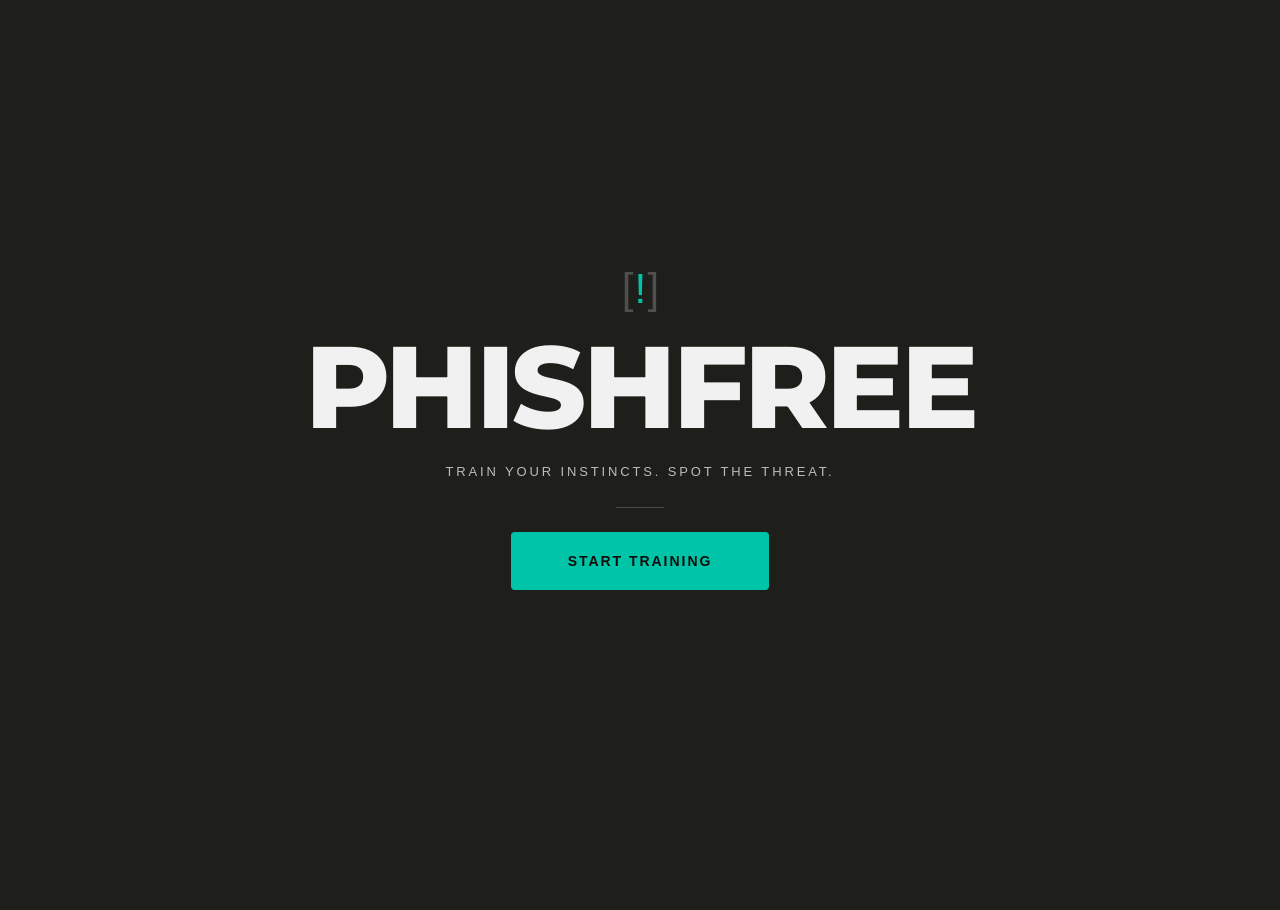
==== game.html @ cefb4c06 "add splash page and fix feedback panel colours" ====
<!DOCTYPE html>
<html lang="en">
<head>
  <meta charset="UTF-8">
  <meta name="viewport" content="width=device-width, initial-scale=1.0">
  <title>PhishFree — Can You Spot the Threat?</title>
  <meta name="description" content="Train your instincts to identify phishing emails. Interactive cybersecurity awareness game.">
  <link rel="preconnect" href="https://fonts.googleapis.com">
  <link rel="preconnect" href="https://fonts.gstatic.com" crossorigin>
  <link href="https://fonts.googleapis.com/css2?family=Inter:wght@400;500;600&family=Montserrat:wght@300;400;500;600;700;800;900&display=swap" rel="stylesheet">
  <link rel="stylesheet" href="style.css">
</head>
<body>
  <div id="app">

    <!--  LANDING SCREEN  -->
    <section id="screen-landing" class="screen active" aria-label="Landing">
      <div class="screen-inner">
        <div class="brand">
          <div class="brand-mark" aria-hidden="true">
            <span class="brand-bracket">[</span>
            <span class="brand-symbol">!</span>
            <span class="brand-bracket">]</span>
          </div>
          <h1 class="brand-name">PhishFree</h1>
          <p class="brand-tagline">Train your instincts. Spot the threat.</p>
        </div>
        <button id="btn-start" class="btn btn-primary btn-lg">
          Start Training
        </button>
        <p id="landing-high-score" class="high-score-display" aria-live="polite"></p>
      </div>
    </section>

    <!--  DIFFICULTY SCREEN  -->
    <section id="screen-difficulty" class="screen" aria-label="Select difficulty" hidden>
      <div class="screen-inner">
        <div class="screen-header">
          <h2 class="screen-title">Select Difficulty</h2>
          <p class="screen-subtitle">Choose your training intensity</p>
        </div>
        <div class="difficulty-grid" role="radiogroup" aria-label="Difficulty selection">
          <button class="difficulty-card" data-difficulty="easy" aria-label="Easy — 10 points per email">
            <span class="diff-label diff-easy">Easy</span>
            <span class="diff-pts">10 pts / email</span>
            <span class="diff-desc">Obvious red flags. Build your foundations.</span>
            <span class="diff-max">Max score: 100</span>
          </button>
          <button class="difficulty-card" data-difficulty="medium" aria-label="Medium — 25 points per email">
            <span class="diff-label diff-medium">Medium</span>
            <span class="diff-pts">25 pts / email</span>
            <span class="diff-desc">Subtle cues. Test your real awareness.</span>
            <span class="diff-max">Max score: 250</span>
          </button>
          <button class="difficulty-card" data-difficulty="hard" aria-label="Hard — 50 points per email">
            <span class="diff-label diff-hard">Hard</span>
            <span class="diff-pts">50 pts / email</span>
            <span class="diff-desc">Near-perfect forgeries. Expert level.</span>
            <span class="diff-max">Max score: 500</span>
          </button>
        </div>
        <button id="btn-back-landing" class="btn btn-ghost">← Back</button>
      </div>
    </section>

    <!--  GAME SCREEN  -->
    <section id="screen-game" class="screen" aria-label="Email classification" hidden>
      <div class="screen-inner screen-inner--game">

        <header class="game-header">
          <div class="game-meta">
            <span id="game-progress-label" class="meta-label" aria-live="polite">Email 1 of 10</span>
            <span id="game-score-label" class="meta-label meta-score">Score: 0</span>
          </div>
          <div class="progress-track" role="progressbar" aria-valuemin="0" aria-valuemax="100" aria-valuenow="10">
            <div id="progress-bar" class="progress-fill"></div>
          </div>
        </header>

        <div class="game-wordmark" aria-hidden="true">Phish<span>Free</span></div>

        <article id="email-card" class="email-card" aria-label="Email to classify">
          <div class="email-header">
            <div class="email-field">
              <span class="email-field-label">From</span>
              <span id="email-from" class="email-field-value"></span>
            </div>
            <div class="email-field">
              <span class="email-field-label">Subject</span>
              <span id="email-subject" class="email-field-value email-subject"></span>
            </div>
          </div>
          <div class="email-divider" aria-hidden="true"></div>
          <div id="email-body" class="email-body"></div>
        </article>

        <div class="classify-actions">
          <button id="btn-phishing" class="btn btn-classify btn-phishing" aria-label="Mark this email as phishing">
            <svg class="btn-icon" width="16" height="16" viewBox="0 0 16 16" fill="none" aria-hidden="true">
              <path d="M8 1L14.5 13H1.5L8 1Z" stroke="currentColor" stroke-width="1.5" stroke-linejoin="round"/>
              <path d="M8 6V9" stroke="currentColor" stroke-width="1.5" stroke-linecap="round"/>
              <circle cx="8" cy="11.5" r="0.75" fill="currentColor"/>
            </svg>
            Mark as Phishing
          </button>
          <button id="btn-safe" class="btn btn-classify btn-safe" aria-label="Mark this email as safe">
            <svg class="btn-icon" width="16" height="16" viewBox="0 0 16 16" fill="none" aria-hidden="true">
              <path d="M3 8L6.5 11.5L13 5" stroke="currentColor" stroke-width="1.5" stroke-linecap="round" stroke-linejoin="round"/>
            </svg>
            Mark as Safe
          </button>
        </div>

      </div>
    </section>

    <!--  FEEDBACK SCREEN  -->
    <section id="screen-feedback" class="screen" aria-label="Classification feedback" hidden>
      <div class="screen-inner">

        <div id="feedback-panel" class="feedback-panel" role="status" aria-live="assertive">
          <div class="feedback-verdict">
            <span id="feedback-icon" class="feedback-icon" aria-hidden="true"></span>
            <div class="feedback-verdict-text">
              <span id="feedback-text" class="feedback-result"></span>
              <span id="feedback-score-delta" class="feedback-delta"></span>
            </div>
          </div>
          <div class="feedback-divider" aria-hidden="true"></div>
          <div class="feedback-body">
            <p class="feedback-section-label">What to look for</p>
            <p id="feedback-explanation" class="feedback-explanation"></p>
          </div>
        </div>

        <button id="btn-continue" class="btn btn-primary">Continue →</button>

      </div>
    </section>

    <!--  END SCREEN  -->
    <section id="screen-end" class="screen" aria-label="Round complete" hidden>
      <div class="screen-inner">

        <h2 id="end-title" class="screen-title end-title"></h2>

        <div class="end-stats">
          <div class="end-stat">
            <span class="end-stat-label">Your Score</span>
            <span id="end-score" class="end-stat-value"></span>
          </div>
          <div class="end-stat">
            <span class="end-stat-label">Best Score</span>
            <span id="end-high-score" class="end-stat-value end-stat-best"></span>
          </div>
          <div class="end-stat">
            <span class="end-stat-label">Accuracy</span>
            <span id="end-accuracy" class="end-stat-value"></span>
          </div>
        </div>

        <div id="end-new-record" class="new-record" hidden aria-live="polite">
          New Record
        </div>

        <div class="end-actions">
          <button id="btn-play-again" class="btn btn-primary btn-lg">Play Again</button>
          <button id="btn-change-difficulty" class="btn btn-ghost">Change Difficulty</button>
        </div>

      </div>
    </section>

  </div><!-- /#app -->

  <script src="data.js"></script>
  <script src="game.js"></script>
  <script src="ui.js"></script>
</body>
</html>
---- style.css ----
/*  PhishFree — style.css
   Aesthetic  : Braun Industrial · Severance · Dieter Rams
   Display    : Montserrat (headings + display numbers)
   UI Chrome  : Forma DJR (labels, buttons, small text)
   Email Body : Inter (legibility at small sizes)
   Theme      : Dark grey machine shell · Cream document card
  */


/*  FONTS  */

/* Forma DJR — variable font covers all weights 100–900 */
@font-face {
  font-family: 'FormaDJR';
  src: url('fonts/FormaDJRVariable-VF-Testing.ttf') format('truetype');
  font-weight: 100 900;
  font-style: normal;
  font-display: swap;
}

/* Individual weight fallbacks */
@font-face {
  font-family: 'FormaDJR';
  src: url('fonts/FormaDJRBanner-ExtraLight-Testing.ttf') format('truetype');
  font-weight: 200;
  font-style: normal;
  font-display: swap;
}

@font-face {
  font-family: 'FormaDJR';
  src: url('fonts/FormaDJRBanner-Light-Testing.ttf') format('truetype');
  font-weight: 300;
  font-style: normal;
  font-display: swap;
}

@font-face {
  font-family: 'FormaDJR';
  src: url('fonts/FormaDJRBanner-Regular-Testing.ttf') format('truetype');
  font-weight: 400;
  font-style: normal;
  font-display: swap;
}

@font-face {
  font-family: 'FormaDJR';
  src: url('fonts/FormaDJRBanner-Medium-Testing.ttf') format('truetype');
  font-weight: 500;
  font-style: normal;
  font-display: swap;
}

@font-face {
  font-family: 'FormaDJR';
  src: url('fonts/FormaDJRBanner-Bold-Testing.ttf') format('truetype');
  font-weight: 700;
  font-style: normal;
  font-display: swap;
}

@font-face {
  font-family: 'FormaDJR';
  src: url('fonts/FormaDJRBanner-Black-Testing.ttf') format('truetype');
  font-weight: 900;
  font-style: normal;
  font-display: swap;
}

/* Montserrat — display headings and bold numbering */
/* Inter — email body only, prioritises legibility at small sizes */
@import url('https://fonts.googleapis.com/css2?family=Inter:wght@400;500;600&family=Montserrat:wght@300;400;500;600;700;800;900&display=swap');


/*  TOKENS  */

:root {
  /* Shell — the machine body */
  --shell-bg:        #1e1e1b;
  --shell-surface:   #272723;
  --shell-raised:    #2e2e29;
  --shell-border:    rgba(255, 255, 255, 0.06);
  --shell-border-md: rgba(255, 255, 255, 0.10);

  /* Card — the cream document */
  --card-bg:         #edeade;
  --card-header:     #e3dfd2;
  --card-divider:    #cdc9bb;
  --card-text:       #1a1814;
  --card-muted:      #6b6455;
  --card-faint:      #9b9488;
  --card-border:     #c2bead;

  /* VFD teal — single accent, used sparingly */
  --teal:            #00c4a7;
  --teal-dim:        rgba(0, 196, 167, 0.10);
  --teal-border:     rgba(0, 196, 167, 0.30);
  --teal-glow:       rgba(0, 196, 167, 0.15);

  /* Braun orange — danger / phishing only */
  --orange:          #e8430a;
  --orange-dim:      rgba(232, 67, 10, 0.10);
  --orange-border:   rgba(232, 67, 10, 0.30);

  /* Feedback states */
  --correct:         #00c4a7;
  --incorrect:       #e8430a;

  /* Difficulty indicators */
  --diff-easy:       #00c4a7;
  --diff-medium:     #c8a84b;
  --diff-hard:       #e8430a;

  /* Typography — three-tier system */
  --font-display: 'Montserrat', 'Helvetica Neue', sans-serif;
  --font-ui:      'FormaDJR', 'Helvetica Neue', Helvetica, sans-serif;
  --font-body:    'Inter', -apple-system, BlinkMacSystemFont, sans-serif;
}


/*  RESET  */

*, *::before, *::after { box-sizing: border-box; margin: 0; padding: 0; }

html { font-size: 16px; color-scheme: dark; -webkit-text-size-adjust: 100%; }

body {
  font-family: var(--font-ui);
  background: var(--shell-bg);
  color: rgba(255, 255, 255, 0.75);
  min-height: 100dvh;
  overflow-x: hidden;
  -webkit-font-smoothing: antialiased;
  -moz-osx-font-smoothing: grayscale;
}

button {
  border: none;
  background: none;
  font: inherit;
  color: inherit;
  cursor: pointer;
  -webkit-tap-highlight-color: transparent;
}


/*  SCREEN SYSTEM  */

#app { position: relative; min-height: 100dvh; }

.screen {
  position: absolute;
  inset: 0;
  min-height: 100dvh;
  display: flex;
  align-items: center;
  justify-content: center;
  padding: 24px 20px;
  opacity: 0;
  transform: translateY(10px);
  pointer-events: none;
  transition: opacity 240ms ease-out, transform 240ms ease-out;
}

.screen[hidden] { display: flex; } /* keep in DOM for transitions */
.screen.active  { opacity: 1; transform: translateY(0); pointer-events: all; position: relative; }
.screen.exit    { opacity: 0; transform: translateY(-10px); transition: opacity 180ms ease-in, transform 180ms ease-in; pointer-events: none; }

.screen-inner       { width: 100%; max-width: 520px; display: flex; flex-direction: column; align-items: center; gap: 24px; }
.screen-inner--game { max-width: 780px; gap: 20px; }

/* Montserrat for screen headings */
.screen-title    { font-family: var(--font-display); font-size: clamp(22px, 4vw, 30px); font-weight: 700; color: rgba(255,255,255,0.90); letter-spacing: -0.02em; line-height: 1.1; }
.screen-subtitle { font-family: var(--font-ui); font-size: 11px; font-weight: 300; color: rgba(255,255,255,0.25); letter-spacing: 0.14em; text-transform: uppercase; }


/*  BUTTONS  */

.btn {
  font-family: var(--font-ui);
  font-size: 12px;
  font-weight: 500;
  letter-spacing: 0.10em;
  text-transform: uppercase;
  border-radius: 4px;
  padding: 13px 28px;
  min-height: 46px;
  display: inline-flex;
  align-items: center;
  justify-content: center;
  gap: 8px;
  transition: background 160ms ease-out, border-color 160ms, opacity 160ms, transform 100ms;
  cursor: pointer;
  user-select: none;
}

.btn:focus-visible         { outline: 1px solid var(--teal); outline-offset: 3px; }
.btn:disabled              { opacity: 0.3; cursor: not-allowed; transform: none !important; }
.btn:active:not(:disabled) { transform: scale(0.975); }

/* Large variant — landing CTA */
.btn-lg { font-size: 14px; padding: 18px 56px; min-height: 58px; letter-spacing: 0.14em; }

/* Primary — teal fill */
.btn-primary                      { background: var(--teal); color: #0e0e0c; font-weight: 600; border: 1px solid transparent; }
.btn-primary:hover:not(:disabled) { background: #00d4b5; box-shadow: 0 0 20px var(--teal-glow); }

/* Ghost — outline only */
.btn-ghost                      { background: transparent; color: rgba(255,255,255,0.32); border: 1px solid rgba(255,255,255,0.06); }
.btn-ghost:hover:not(:disabled) { border-color: rgba(255,255,255,0.12); color: rgba(255,255,255,0.55); }


/*  LANDING SCREEN  */

/* Brand block — centred, stacked vertically */
.brand { display: flex; flex-direction: column; align-items: center; gap: 24px; text-align: center; }
.brand::after { content: ''; display: block; width: 48px; height: 1px; background: rgba(255,255,255,0.20); margin-top: 4px; }

/* [!] glyph above the wordmark */
.brand-mark {
  display: flex;
  align-items: center;
  gap: 2px;
  font-family: var(--font-ui);
  font-size: 42px;
  font-weight: 400;
  letter-spacing: -0.02em;
  line-height: 1;
}

.brand-bracket { color: rgba(255,255,255,0.22); }
.brand-symbol  { color: var(--teal); }

/* Montserrat for the main wordmark */
.brand-name {
  font-family: var(--font-display);
  font-size: clamp(72px, 14vw, 116px);
  font-weight: 800;
  color: rgba(255,255,255,0.94);
  letter-spacing: -0.03em;
  line-height: 0.92;
  text-transform: uppercase;
}

.brand-tagline {
  font-family: var(--font-ui);
  font-size: 13px;
  font-weight: 400;
  color: rgba(255,255,255,0.70);
  letter-spacing: 0.22em;
  text-transform: uppercase;
}

.high-score-display {
  font-family: var(--font-ui);
  font-size: 13px;
  font-weight: 400;
  color: rgba(255,255,255,0.62);
  letter-spacing: 0.10em;
  min-height: 18px;
}


/*  DIFFICULTY SCREEN  */

.screen-header   { display: flex; flex-direction: column; align-items: center; gap: 8px; text-align: center; }
.difficulty-grid { display: grid; grid-template-columns: 1fr; gap: 8px; width: 100%; }

/* Each card acts like a selector switch on a Braun device */
.difficulty-card {
  background: var(--shell-surface);
  border: 1px solid var(--shell-border);
  border-left: 3px solid transparent; /* coloured on hover / selected */
  border-radius: 4px;
  padding: 20px 24px;
  display: flex;
  flex-direction: column;
  align-items: flex-start;
  gap: 8px;
  cursor: pointer;
  text-align: left;
  transition: border-color 160ms, background 160ms, transform 100ms;
}

.difficulty-card:hover         { background: var(--shell-raised); border-color: rgba(255,255,255,0.10); }
.difficulty-card:active        { transform: scale(0.99); }
.difficulty-card:focus-visible { outline: 1px solid var(--teal); outline-offset: 2px; }

/* Coloured left border on hover and when selected */
.difficulty-card[data-difficulty="easy"]:hover,
.difficulty-card[data-difficulty="easy"].selected   { border-left-color: var(--diff-easy); }
.difficulty-card[data-difficulty="medium"]:hover,
.difficulty-card[data-difficulty="medium"].selected { border-left-color: var(--diff-medium); }
.difficulty-card[data-difficulty="hard"]:hover,
.difficulty-card[data-difficulty="hard"].selected   { border-left-color: var(--diff-hard); }

/* Montserrat for difficulty level names */
.diff-label  { font-family: var(--font-display); font-size: 18px; font-weight: 700; letter-spacing: -0.01em; line-height: 1; text-transform: uppercase; }
.diff-easy   { color: var(--diff-easy); }
.diff-medium { color: var(--diff-medium); }
.diff-hard   { color: var(--diff-hard); }
.diff-pts    { font-family: var(--font-ui); font-size: 10px; font-weight: 300; color: rgba(255,255,255,0.28); letter-spacing: 0.10em; text-transform: uppercase; }
.diff-desc   { font-family: var(--font-body); font-size: 13px; color: rgba(255,255,255,0.38); line-height: 1.5; }
.diff-max    { font-family: var(--font-ui); font-size: 9px; font-weight: 300; color: rgba(255,255,255,0.16); letter-spacing: 0.12em; text-transform: uppercase; }


/*  GAME SCREEN  */

/* Header row — progress label, score, and progress bar */
.game-header { width: 100%; display: flex; flex-direction: column; gap: 8px; }
.game-meta   { display: flex; justify-content: space-between; align-items: center; }
.meta-label  { font-family: var(--font-ui); font-size: 13px; font-weight: 400; color: rgba(255,255,255,0.26); letter-spacing: 0.12em; text-transform: uppercase; }
.meta-score  { color: var(--teal); }

/* Progress bar — thin and precise like a Braun meter */
.progress-track { width: 100%; height: 2px; background: var(--shell-raised); border-radius: 1px; overflow: hidden; }
.progress-fill  { height: 100%; background: var(--teal); width: 10%; transition: width 280ms cubic-bezier(0.4,0,0.2,1); }

/* Small wordmark above the email card */
.game-wordmark {
  font-family: var(--font-display);
  font-size: 11px;
  font-weight: 800;
  letter-spacing: 0.20em;
  text-transform: uppercase;
  color: rgba(255, 255, 255, 0.16);
  width: 100%;
  text-align: left;
  user-select: none;
  margin-bottom: -8px;
}

.game-wordmark span { color: var(--teal); }


/*  EMAIL CARD  */

/* Cream document sitting inside the dark machine shell */
.email-card {
  width: 100%;
  background: var(--card-bg);
  border: 1px solid var(--card-border);
  border-radius: 4px;
  overflow: hidden;
  /* Layered shadow — lifts the document off the dark surface */
  box-shadow:
    0 0 0 1px rgba(0,0,0,0.10),
    0 2px 4px rgba(0,0,0,0.40),
    0 8px 20px rgba(0,0,0,0.50),
    0 24px 48px rgba(0,0,0,0.30);
  transition: box-shadow 240ms ease-out;
}

/* Header zone — gradient from slightly darker to card-header */
.email-header {
  padding: 24px 32px 20px;
  background: linear-gradient(180deg, #d9d4c4 0%, var(--card-header) 55%);
  display: flex;
  flex-direction: column;
  gap: 14px;
  border-bottom: 1px solid var(--card-divider);
  position: relative;
}

/* Subtle "unread" left indicator stripe */
.email-header::before {
  content: '';
  position: absolute;
  left: 0; top: 0; bottom: 0;
  width: 3px;
  background: var(--teal);
  opacity: 0.45;
}

.email-field       { display: grid; grid-template-columns: 52px 1fr; align-items: baseline; gap: 8px; }
.email-field-label { font-family: var(--font-ui); font-size: 9px; font-weight: 500; color: var(--card-faint); letter-spacing: 0.18em; text-transform: uppercase; padding-top: 1px; }
.email-field-value { font-family: var(--font-body); font-size: 13px; color: var(--card-muted); line-height: 1.4; word-break: break-all; letter-spacing: 0.01em; }

/* Subject is the document's title — Montserrat, prominent */
.email-subject {
  font-family: var(--font-display);
  font-size: 18px;
  font-weight: 700;
  color: var(--card-text);
  word-break: normal;
  line-height: 1.25;
  letter-spacing: -0.02em;
}

.email-divider { height: 1px; background: var(--card-divider); }

/* Body — Inter for readability, dark text on cream */
/* Subtle lined-paper texture via repeating gradient */
.email-body {
  padding: 28px 32px;
  font-family: var(--font-body);
  font-size: 15px;
  color: var(--card-text);
  line-height: 1.85;
  white-space: pre-wrap;
  word-break: break-word;
  min-height: 240px;
  max-height: 420px;
  overflow-y: auto;
  background:
    repeating-linear-gradient(
      transparent 0px,
      transparent 29px,
      rgba(26, 24, 20, 0.04) 29px,
      rgba(26, 24, 20, 0.04) 30px
    ),
    var(--card-bg);
  background-size: 100% 30px;
}

.email-body::-webkit-scrollbar       { width: 3px; }
.email-body::-webkit-scrollbar-track { background: var(--card-header); }
.email-body::-webkit-scrollbar-thumb { background: var(--card-divider); border-radius: 2px; }


/*  CLASSIFY BUTTONS  */

.classify-actions { display: grid; grid-template-columns: 1fr 1fr; gap: 8px; width: 100%; }

/* Base — shared between phishing and safe */
.btn-classify {
  font-family: var(--font-ui);
  font-size: 11px;
  font-weight: 500;
  letter-spacing: 0.12em;
  text-transform: uppercase;
  border-radius: 4px;
  padding: 18px;
  min-height: 58px;
  display: flex;
  align-items: center;
  justify-content: center;
  gap: 8px;
  border: 1px solid transparent;
  transition: background 160ms, border-color 160ms, transform 100ms;
  cursor: pointer;
}

.btn-classify:focus-visible         { outline: 1px solid rgba(255,255,255,0.4); outline-offset: 2px; }
.btn-classify:disabled              { opacity: 0.28; cursor: not-allowed; transform: none !important; }
.btn-classify:active:not(:disabled) { transform: scale(0.975); }

/* Phishing — Braun orange, left border stripe as indicator */
.btn-phishing                      { background: var(--orange-dim); color: #f5a882; border-color: var(--orange-border); border-left: 3px solid var(--orange); }
.btn-phishing:hover:not(:disabled) { background: rgba(232,67,10,0.16); border-color: rgba(232,67,10,0.45); }

/* Safe — VFD teal, left border stripe as indicator */
.btn-safe                      { background: var(--teal-dim); color: #5de0ce; border-color: var(--teal-border); border-left: 3px solid var(--teal); }
.btn-safe:hover:not(:disabled) { background: rgba(0,196,167,0.16); border-color: rgba(0,196,167,0.45); }

.btn-icon { flex-shrink: 0; }


/*  FEEDBACK SCREEN  */

/* Printout aesthetic — top border coloured by result */
.feedback-panel {
  width: 100%;
  background: var(--card-bg);
  border: 1px solid var(--card-border);
  border-top: 4px solid var(--card-divider); /* overridden by correct/incorrect */
  border-radius: 4px;
  overflow: hidden;
  box-shadow:
    0 0 0 1px rgba(0,0,0,0.10),
    0 2px 4px rgba(0,0,0,0.40),
    0 8px 20px rgba(0,0,0,0.50);
  transition: border-top-color 240ms ease-out;
}

.feedback-panel.correct   { border-top-color: var(--correct); }
.feedback-panel.incorrect { border-top-color: var(--incorrect); }

/* Verdict row — icon, result text, score delta */
.feedback-verdict {
  display: flex;
  align-items: center;
  gap: 16px;
  padding: 20px 24px;
  background: var(--shell-surface);
  border-bottom: 1px solid var(--shell-border);
}

.feedback-icon {
  width: 38px;
  height: 38px;
  border-radius: 3px;
  display: flex;
  align-items: center;
  justify-content: center;
  font-family: var(--font-ui);
  font-size: 16px;
  font-weight: 500;
  flex-shrink: 0;
  border: 1px solid transparent;
}

.feedback-panel.correct   .feedback-icon { background: rgba(0,196,167,0.18); border-color: rgba(0,196,167,0.45); color: var(--correct); }
.feedback-panel.incorrect .feedback-icon { background: rgba(232,67,10,0.16); border-color: rgba(232,67,10,0.40); color: var(--incorrect); }

.feedback-verdict-text { display: flex; flex-direction: column; gap: 3px; }

/* Montserrat for feedback result label */
.feedback-result       { font-family: var(--font-display); font-size: 20px; font-weight: 700; letter-spacing: -0.01em; line-height: 1; text-transform: uppercase; }
.feedback-panel.correct   .feedback-result { color: var(--correct); }
.feedback-panel.incorrect .feedback-result { color: var(--incorrect); }
.feedback-delta { font-family: var(--font-ui); font-size: 10px; font-weight: 300; color: rgba(255,255,255,0.40); letter-spacing: 0.06em; }

/* Explanation zone — Inter body text on cream */
.feedback-body          { padding: 20px 24px 24px; background: var(--card-bg); }
.feedback-section-label { font-family: var(--font-ui); font-size: 9px; font-weight: 400; color: var(--card-faint); letter-spacing: 0.18em; text-transform: uppercase; margin-bottom: 12px; }
.feedback-explanation   { font-family: var(--font-body); font-size: 14px; color: var(--card-text); line-height: 1.80; }


/*  END SCREEN  */

/* Montserrat for end screen title */
.end-title { font-family: var(--font-display); text-align: center; color: rgba(255,255,255,0.88); letter-spacing: -0.02em; text-transform: uppercase; font-weight: 700; }

/* Three figures like a Braun clock face */
.end-stats { display: grid; grid-template-columns: repeat(3,1fr); gap: 8px; width: 100%; }
.end-stat  { background: var(--shell-surface); border: 1px solid var(--shell-border); border-radius: 4px; padding: 20px 12px; display: flex; flex-direction: column; align-items: center; gap: 8px; text-align: center; }

.end-stat-label { font-family: var(--font-ui); font-size: 9px; font-weight: 300; color: rgba(255,255,255,0.20); letter-spacing: 0.16em; text-transform: uppercase; }

/* Bold display numbers — Montserrat 700 */
.end-stat-value { font-family: var(--font-display); font-size: clamp(28px,5vw,38px); font-weight: 700; color: rgba(255,255,255,0.85); letter-spacing: -0.03em; line-height: 1; }
.end-stat-best  { color: var(--teal); } /* high score in teal — the VFD glow */

/* New record badge */
.new-record {
  font-family: var(--font-ui);
  font-size: 10px;
  font-weight: 400;
  color: var(--teal);
  letter-spacing: 0.18em;
  text-transform: uppercase;
  padding: 8px 16px;
  border: 1px solid var(--teal-border);
  border-radius: 3px;
  background: var(--teal-dim);
}

.end-actions { display: flex; flex-direction: column; align-items: center; gap: 12px; width: 100%; }


/*  RESPONSIVE  */

/* Small phones */
@media (max-width: 400px) {
  .brand-name       { font-size: 58px; letter-spacing: -0.04em; }
  .classify-actions { grid-template-columns: 1fr; }
  .end-stats        { grid-template-columns: 1fr; }
  .email-body       { font-size: 13px; max-height: 200px; padding: 16px; }
  .email-header, .feedback-verdict, .feedback-body { padding: 16px; }
}

/* Tablets — 3-column difficulty grid */
@media (min-width: 600px) {
  .difficulty-grid { grid-template-columns: repeat(3,1fr); }
}

/* Desktop */
@media (min-width: 1024px) {
  .screen { padding: 32px 24px; }
}


/*  SCROLLBAR  */

* { scrollbar-width: thin; scrollbar-color: var(--card-divider) var(--card-header); }


/*  REDUCED MOTION  */

@media (prefers-reduced-motion: reduce) {
  *, *::before, *::after { transition-duration: 0.01ms !important; }
  .progress-fill          { transition: none !important; }
}
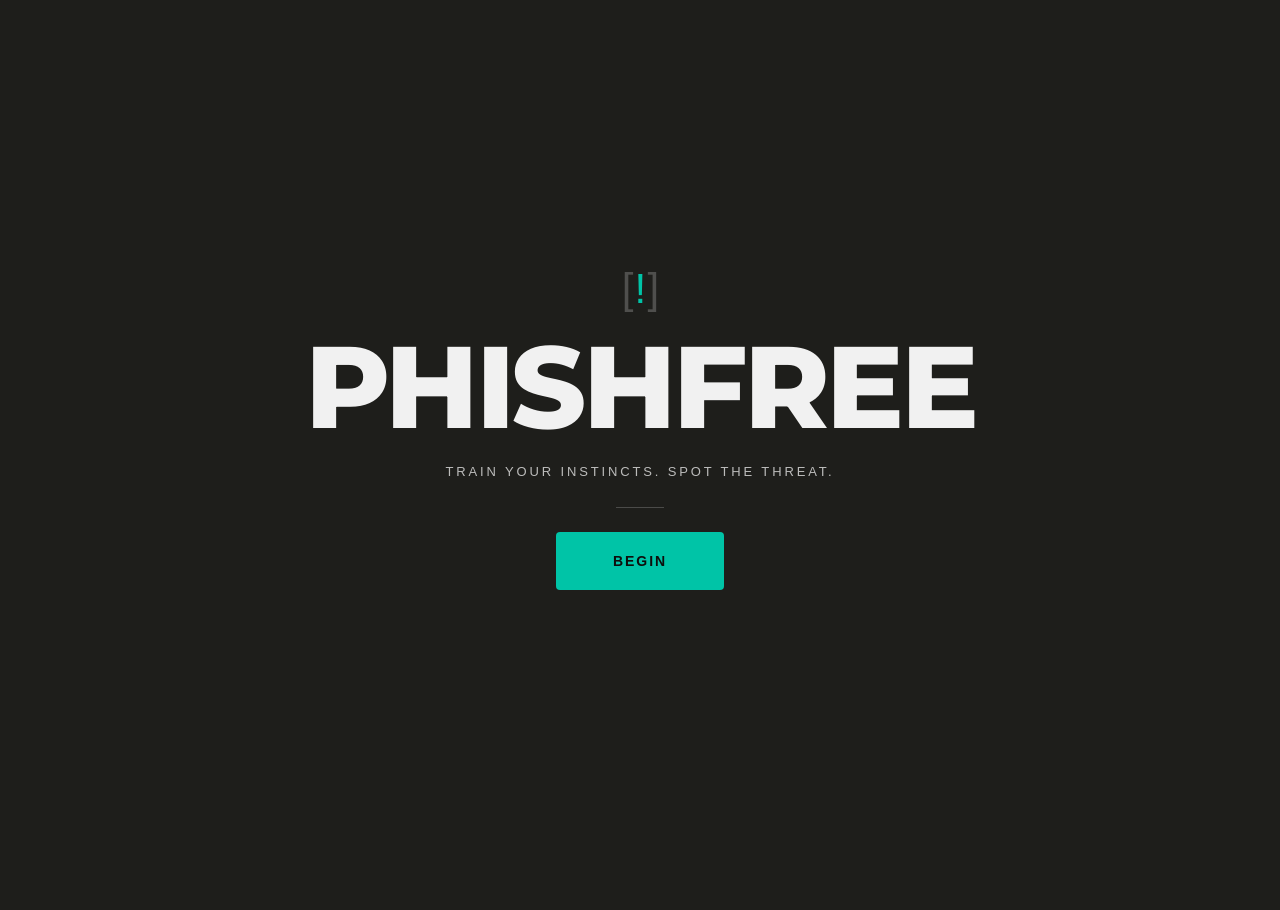
==== commit 61117929: "changed the urls to match the pages" ====
--- a/game.html
+++ b/game.html
@@ -3,7 +3,7 @@
 <head>
   <meta charset="UTF-8">
   <meta name="viewport" content="width=device-width, initial-scale=1.0">
-  <title>PhishFree — Can You Spot the Threat?</title>
+  <title>PhishFree - Start </title>
   <meta name="description" content="Train your instincts to identify phishing emails. Interactive cybersecurity awareness game.">
   <link rel="preconnect" href="https://fonts.googleapis.com">
   <link rel="preconnect" href="https://fonts.gstatic.com" crossorigin>
@@ -26,7 +26,7 @@
           <p class="brand-tagline">Train your instincts. Spot the threat.</p>
         </div>
         <button id="btn-start" class="btn btn-primary btn-lg">
-          Start Training
+          Begin
         </button>
         <p id="landing-high-score" class="high-score-display" aria-live="polite"></p>
       </div>
@@ -40,19 +40,19 @@
           <p class="screen-subtitle">Choose your training intensity</p>
         </div>
         <div class="difficulty-grid" role="radiogroup" aria-label="Difficulty selection">
-          <button class="difficulty-card" data-difficulty="easy" aria-label="Easy — 10 points per email">
+          <button class="difficulty-card" data-difficulty="easy" aria-label="Easy - 10 points per email">
             <span class="diff-label diff-easy">Easy</span>
             <span class="diff-pts">10 pts / email</span>
             <span class="diff-desc">Obvious red flags. Build your foundations.</span>
             <span class="diff-max">Max score: 100</span>
           </button>
-          <button class="difficulty-card" data-difficulty="medium" aria-label="Medium — 25 points per email">
+          <button class="difficulty-card" data-difficulty="medium" aria-label="Medium - 25 points per email">
             <span class="diff-label diff-medium">Medium</span>
             <span class="diff-pts">25 pts / email</span>
             <span class="diff-desc">Subtle cues. Test your real awareness.</span>
             <span class="diff-max">Max score: 250</span>
           </button>
-          <button class="difficulty-card" data-difficulty="hard" aria-label="Hard — 50 points per email">
+          <button class="difficulty-card" data-difficulty="hard" aria-label="Hard - 50 points per email">
             <span class="diff-label diff-hard">Hard</span>
             <span class="diff-pts">50 pts / email</span>
             <span class="diff-desc">Near-perfect forgeries. Expert level.</span>
@@ -69,6 +69,12 @@
 
         <header class="game-header">
           <div class="game-meta">
+            <a href="index.html" class="btn-back-home" aria-label="Return to home">
+              <svg width="14" height="14" viewBox="0 0 14 14" fill="none" aria-hidden="true">
+                <path d="M9 2L4 7l5 5" stroke="currentColor" stroke-width="1.5" stroke-linecap="round" stroke-linejoin="round"/>
+              </svg>
+              Exit
+            </a>
             <span id="game-progress-label" class="meta-label" aria-live="polite">Email 1 of 10</span>
             <span id="game-score-label" class="meta-label meta-score">Score: 0</span>
           </div>
--- a/style.css
+++ b/style.css
@@ -1,4 +1,4 @@
-/*  PhishFree — style.css
+/*  PhishFree - style.css
    Aesthetic  : Braun Industrial · Severance · Dieter Rams
    Display    : Montserrat (headings + display numbers)
    UI Chrome  : Forma DJR (labels, buttons, small text)
@@ -9,7 +9,7 @@
 
 /*  FONTS  */
 
-/* Forma DJR — variable font covers all weights 100–900 */
+/* Forma DJR - variable font covers all weights 100–900 */
 @font-face {
   font-family: 'FormaDJR';
   src: url('fonts/FormaDJRVariable-VF-Testing.ttf') format('truetype');
@@ -67,22 +67,22 @@
   font-display: swap;
 }
 
-/* Montserrat — display headings and bold numbering */
-/* Inter — email body only, prioritises legibility at small sizes */
+/* Montserrat - display headings and bold numbering */
+/* Inter - email body only, prioritises legibility at small sizes */
 @import url('https://fonts.googleapis.com/css2?family=Inter:wght@400;500;600&family=Montserrat:wght@300;400;500;600;700;800;900&display=swap');
 
 
 /*  TOKENS  */
 
 :root {
-  /* Shell — the machine body */
+  /* Shell - the machine body */
   --shell-bg:        #1e1e1b;
   --shell-surface:   #272723;
   --shell-raised:    #2e2e29;
   --shell-border:    rgba(255, 255, 255, 0.06);
   --shell-border-md: rgba(255, 255, 255, 0.10);
 
-  /* Card — the cream document */
+  /* Card - the cream document */
   --card-bg:         #edeade;
   --card-header:     #e3dfd2;
   --card-divider:    #cdc9bb;
@@ -91,13 +91,13 @@
   --card-faint:      #9b9488;
   --card-border:     #c2bead;
 
-  /* VFD teal — single accent, used sparingly */
+  /* VFD teal - single accent, used sparingly */
   --teal:            #00c4a7;
   --teal-dim:        rgba(0, 196, 167, 0.10);
   --teal-border:     rgba(0, 196, 167, 0.30);
   --teal-glow:       rgba(0, 196, 167, 0.15);
 
-  /* Braun orange — danger / phishing only */
+  /* Braun orange - danger / phishing only */
   --orange:          #e8430a;
   --orange-dim:      rgba(232, 67, 10, 0.10);
   --orange-border:   rgba(232, 67, 10, 0.30);
@@ -111,7 +111,7 @@
   --diff-medium:     #c8a84b;
   --diff-hard:       #e8430a;
 
-  /* Typography — three-tier system */
+  /* Typography - three-tier system */
   --font-display: 'Montserrat', 'Helvetica Neue', sans-serif;
   --font-ui:      'FormaDJR', 'Helvetica Neue', Helvetica, sans-serif;
   --font-body:    'Inter', -apple-system, BlinkMacSystemFont, sans-serif;
@@ -166,7 +166,7 @@
 .screen.active  { opacity: 1; transform: translateY(0); pointer-events: all; position: relative; }
 .screen.exit    { opacity: 0; transform: translateY(-10px); transition: opacity 180ms ease-in, transform 180ms ease-in; pointer-events: none; }
 
-.screen-inner       { width: 100%; max-width: 520px; display: flex; flex-direction: column; align-items: center; gap: 24px; }
+.screen-inner       { width: 100%; max-width: 640px; display: flex; flex-direction: column; align-items: center; gap: 24px; }
 .screen-inner--game { max-width: 780px; gap: 20px; }
 
 /* Montserrat for screen headings */
@@ -198,21 +198,21 @@
 .btn:disabled              { opacity: 0.3; cursor: not-allowed; transform: none !important; }
 .btn:active:not(:disabled) { transform: scale(0.975); }
 
-/* Large variant — landing CTA */
+/* Large variant - landing CTA */
 .btn-lg { font-size: 14px; padding: 18px 56px; min-height: 58px; letter-spacing: 0.14em; }
 
-/* Primary — teal fill */
+/* Primary - teal fill */
 .btn-primary                      { background: var(--teal); color: #0e0e0c; font-weight: 600; border: 1px solid transparent; }
 .btn-primary:hover:not(:disabled) { background: #00d4b5; box-shadow: 0 0 20px var(--teal-glow); }
 
-/* Ghost — outline only */
+/* Ghost - outline only */
 .btn-ghost                      { background: transparent; color: rgba(255,255,255,0.32); border: 1px solid rgba(255,255,255,0.06); }
 .btn-ghost:hover:not(:disabled) { border-color: rgba(255,255,255,0.12); color: rgba(255,255,255,0.55); }
 
 
 /*  LANDING SCREEN  */
 
-/* Brand block — centred, stacked vertically */
+/* Brand block - centred, stacked vertically */
 .brand { display: flex; flex-direction: column; align-items: center; gap: 24px; text-align: center; }
 .brand::after { content: ''; display: block; width: 48px; height: 1px; background: rgba(255,255,255,0.20); margin-top: 4px; }
 
@@ -306,13 +306,32 @@
 
 /*  GAME SCREEN  */
 
-/* Header row — progress label, score, and progress bar */
+/* Header row - progress label, score, and progress bar */
 .game-header { width: 100%; display: flex; flex-direction: column; gap: 8px; }
 .game-meta   { display: flex; justify-content: space-between; align-items: center; }
 .meta-label  { font-family: var(--font-ui); font-size: 13px; font-weight: 400; color: rgba(255,255,255,0.26); letter-spacing: 0.12em; text-transform: uppercase; }
 .meta-score  { color: var(--teal); }
 
-/* Progress bar — thin and precise like a Braun meter */
+/* Exit button - top left of game header */
+.btn-back-home {
+  font-family: var(--font-ui);
+  font-size: 10px;
+  font-weight: 400;
+  letter-spacing: 0.12em;
+  text-transform: uppercase;
+  color: rgba(255, 255, 255, 0.28);
+  display: inline-flex;
+  align-items: center;
+  gap: 5px;
+  text-decoration: none;
+  padding: 4px 0;
+  transition: color 160ms;
+  cursor: pointer;
+}
+
+.btn-back-home:hover { color: rgba(255, 255, 255, 0.60); }
+
+/* Progress bar - thin and precise like a Braun meter */
 .progress-track { width: 100%; height: 2px; background: var(--shell-raised); border-radius: 1px; overflow: hidden; }
 .progress-fill  { height: 100%; background: var(--teal); width: 10%; transition: width 280ms cubic-bezier(0.4,0,0.2,1); }
 
@@ -342,7 +361,7 @@
   border: 1px solid var(--card-border);
   border-radius: 4px;
   overflow: hidden;
-  /* Layered shadow — lifts the document off the dark surface */
+  /* Layered shadow - lifts the document off the dark surface */
   box-shadow:
     0 0 0 1px rgba(0,0,0,0.10),
     0 2px 4px rgba(0,0,0,0.40),
@@ -351,7 +370,7 @@
   transition: box-shadow 240ms ease-out;
 }
 
-/* Header zone — gradient from slightly darker to card-header */
+/* Header zone - gradient from slightly darker to card-header */
 .email-header {
   padding: 24px 32px 20px;
   background: linear-gradient(180deg, #d9d4c4 0%, var(--card-header) 55%);
@@ -376,7 +395,7 @@
 .email-field-label { font-family: var(--font-ui); font-size: 9px; font-weight: 500; color: var(--card-faint); letter-spacing: 0.18em; text-transform: uppercase; padding-top: 1px; }
 .email-field-value { font-family: var(--font-body); font-size: 13px; color: var(--card-muted); line-height: 1.4; word-break: break-all; letter-spacing: 0.01em; }
 
-/* Subject is the document's title — Montserrat, prominent */
+/* Subject is the document's title - Montserrat, prominent */
 .email-subject {
   font-family: var(--font-display);
   font-size: 18px;
@@ -389,7 +408,7 @@
 
 .email-divider { height: 1px; background: var(--card-divider); }
 
-/* Body — Inter for readability, dark text on cream */
+/* Body - Inter for readability, dark text on cream */
 /* Subtle lined-paper texture via repeating gradient */
 .email-body {
   padding: 28px 32px;
@@ -422,7 +441,7 @@
 
 .classify-actions { display: grid; grid-template-columns: 1fr 1fr; gap: 8px; width: 100%; }
 
-/* Base — shared between phishing and safe */
+/* Base - shared between phishing and safe */
 .btn-classify {
   font-family: var(--font-ui);
   font-size: 11px;
@@ -445,11 +464,11 @@
 .btn-classify:disabled              { opacity: 0.28; cursor: not-allowed; transform: none !important; }
 .btn-classify:active:not(:disabled) { transform: scale(0.975); }
 
-/* Phishing — Braun orange, left border stripe as indicator */
+/* Phishing - Braun orange, left border stripe as indicator */
 .btn-phishing                      { background: var(--orange-dim); color: #f5a882; border-color: var(--orange-border); border-left: 3px solid var(--orange); }
 .btn-phishing:hover:not(:disabled) { background: rgba(232,67,10,0.16); border-color: rgba(232,67,10,0.45); }
 
-/* Safe — VFD teal, left border stripe as indicator */
+/* Safe - VFD teal, left border stripe as indicator */
 .btn-safe                      { background: var(--teal-dim); color: #5de0ce; border-color: var(--teal-border); border-left: 3px solid var(--teal); }
 .btn-safe:hover:not(:disabled) { background: rgba(0,196,167,0.16); border-color: rgba(0,196,167,0.45); }
 
@@ -458,7 +477,7 @@
 
 /*  FEEDBACK SCREEN  */
 
-/* Printout aesthetic — top border coloured by result */
+/* Printout aesthetic - top border coloured by result */
 .feedback-panel {
   width: 100%;
   background: var(--card-bg);
@@ -476,26 +495,26 @@
 .feedback-panel.correct   { border-top-color: var(--correct); }
 .feedback-panel.incorrect { border-top-color: var(--incorrect); }
 
-/* Verdict row — icon, result text, score delta */
+/* Verdict row - icon, result text, score delta */
 .feedback-verdict {
   display: flex;
   align-items: center;
-  gap: 16px;
-  padding: 20px 24px;
+  gap: 20px;
+  padding: 28px 32px;
   background: var(--shell-surface);
   border-bottom: 1px solid var(--shell-border);
 }
 
 .feedback-icon {
-  width: 38px;
-  height: 38px;
-  border-radius: 3px;
+  width: 52px;
+  height: 52px;
+  border-radius: 4px;
   display: flex;
   align-items: center;
   justify-content: center;
   font-family: var(--font-ui);
-  font-size: 16px;
-  font-weight: 500;
+  font-size: 22px;
+  font-weight: 700;
   flex-shrink: 0;
   border: 1px solid transparent;
 }
@@ -506,15 +525,15 @@
 .feedback-verdict-text { display: flex; flex-direction: column; gap: 3px; }
 
 /* Montserrat for feedback result label */
-.feedback-result       { font-family: var(--font-display); font-size: 20px; font-weight: 700; letter-spacing: -0.01em; line-height: 1; text-transform: uppercase; }
+.feedback-result       { font-family: var(--font-display); font-size: 26px; font-weight: 700; letter-spacing: -0.02em; line-height: 1; text-transform: uppercase; }
 .feedback-panel.correct   .feedback-result { color: var(--correct); }
 .feedback-panel.incorrect .feedback-result { color: var(--incorrect); }
-.feedback-delta { font-family: var(--font-ui); font-size: 10px; font-weight: 300; color: rgba(255,255,255,0.40); letter-spacing: 0.06em; }
-
-/* Explanation zone — Inter body text on cream */
-.feedback-body          { padding: 20px 24px 24px; background: var(--card-bg); }
+.feedback-delta { font-family: var(--font-display); font-size: 15px; font-weight: 700; color: rgba(255,255,255,0.80); letter-spacing: -0.01em; margin-top: 4px; }
+
+/* Explanation zone - Inter body text on cream */
+.feedback-body          { padding: 28px 32px 32px; background: var(--card-bg); }
 .feedback-section-label { font-family: var(--font-ui); font-size: 9px; font-weight: 400; color: var(--card-faint); letter-spacing: 0.18em; text-transform: uppercase; margin-bottom: 12px; }
-.feedback-explanation   { font-family: var(--font-body); font-size: 14px; color: var(--card-text); line-height: 1.80; }
+.feedback-explanation   { font-family: var(--font-body); font-size: 15px; color: var(--card-text); line-height: 1.80; }
 
 
 /*  END SCREEN  */
@@ -528,9 +547,9 @@
 
 .end-stat-label { font-family: var(--font-ui); font-size: 9px; font-weight: 300; color: rgba(255,255,255,0.20); letter-spacing: 0.16em; text-transform: uppercase; }
 
-/* Bold display numbers — Montserrat 700 */
+/* Bold display numbers - Montserrat 700 */
 .end-stat-value { font-family: var(--font-display); font-size: clamp(28px,5vw,38px); font-weight: 700; color: rgba(255,255,255,0.85); letter-spacing: -0.03em; line-height: 1; }
-.end-stat-best  { color: var(--teal); } /* high score in teal — the VFD glow */
+.end-stat-best  { color: var(--teal); } /* high score in teal - the VFD glow */
 
 /* New record badge */
 .new-record {
@@ -560,7 +579,7 @@
   .email-header, .feedback-verdict, .feedback-body { padding: 16px; }
 }
 
-/* Tablets — 3-column difficulty grid */
+/* Tablets - 3-column difficulty grid */
 @media (min-width: 600px) {
   .difficulty-grid { grid-template-columns: repeat(3,1fr); }
 }
